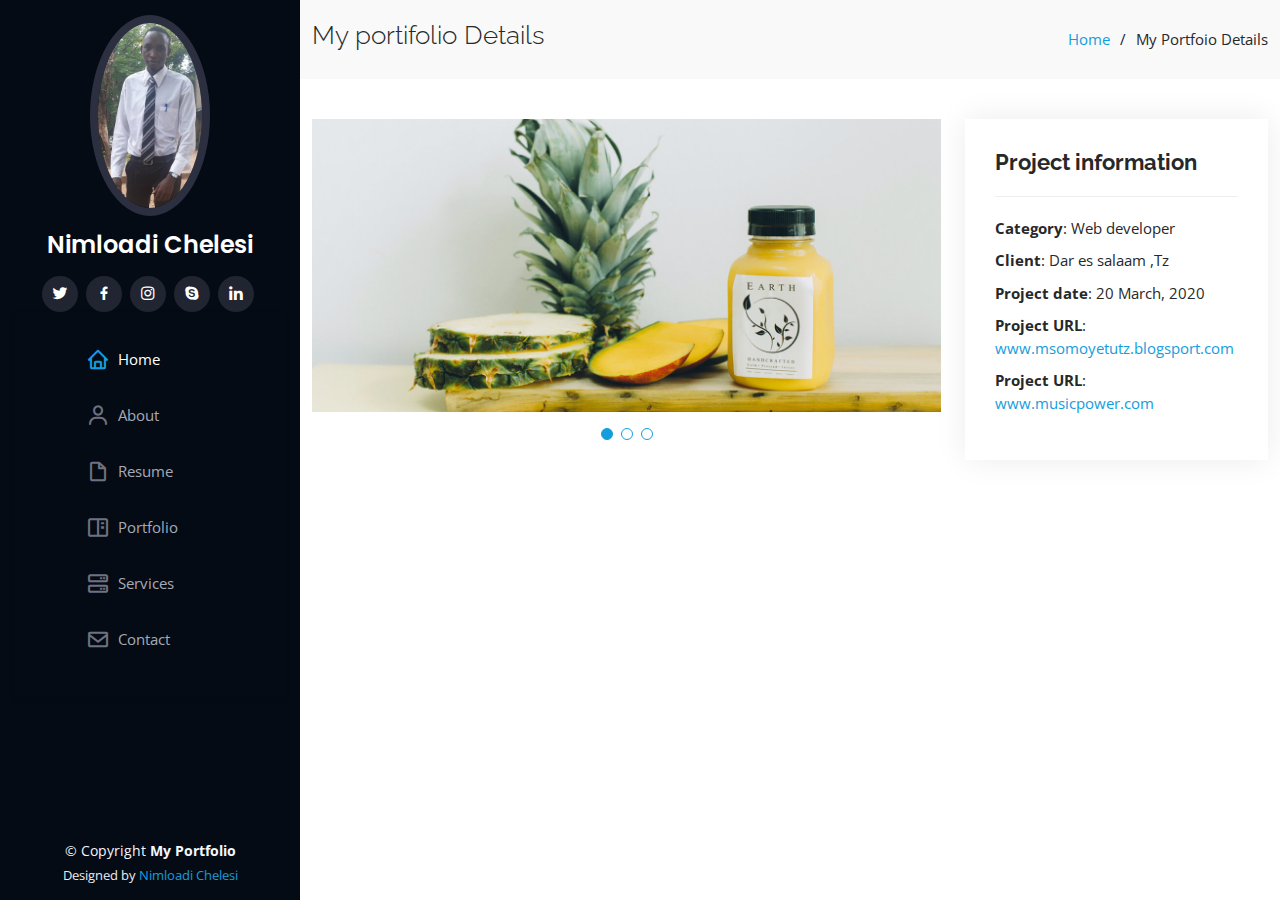
==== portfolio-details.html @ 06a0b413 "Initial commit" ====
<!DOCTYPE html>
<html lang="en">

<head>
  <meta charset="utf-8">
  <meta content="width=device-width, initial-scale=1.0" name="viewport">

  <title>My portifolio</title>
  <meta content="" name="description">
  <meta content="" name="keywords">

  <!-- Favicons -->
  <link href="assets/img/favicon.png" rel="icon">
  <link href="assets/img/apple-touch-icon.png" rel="apple-touch-icon">

  <!-- Google Fonts -->
  <link href="https://fonts.googleapis.com/css?family=Open+Sans:300,300i,400,400i,600,600i,700,700i|Raleway:300,300i,400,400i,500,500i,600,600i,700,700i|Poppins:300,300i,400,400i,500,500i,600,600i,700,700i" rel="stylesheet">

  <!-- Vendor CSS Files -->
  <link href="assets/vendor/aos/aos.css" rel="stylesheet">
  <link href="assets/vendor/bootstrap/css/bootstrap.min.css" rel="stylesheet">
  <link href="assets/vendor/bootstrap-icons/bootstrap-icons.css" rel="stylesheet">
  <link href="assets/vendor/boxicons/css/boxicons.min.css" rel="stylesheet">
  <link href="assets/vendor/glightbox/css/glightbox.min.css" rel="stylesheet">
  <link href="assets/vendor/swiper/swiper-bundle.min.css" rel="stylesheet">

  <!-- Template Main CSS File -->
  <link href="assets/css/style.css" rel="stylesheet">

  <!-- =======================================================
  * Template Name: iPortfolio - v3.7.0
  * Template URL: https://bootstrapmade.com/iportfolio-bootstrap-portfolio-websites-template/
  * Author: BootstrapMade.com
  * License: https://bootstrapmade.com/license/
  ======================================================== -->
</head>

<body>

  <!-- ======= Mobile nav toggle button ======= -->
  <i class="bi bi-list mobile-nav-toggle d-xl-none"></i>

  <!-- ======= Header ======= -->
  <header id="header">
    <div class="d-flex flex-column">

      <div class="profile">
        <img src="assets/img/profile-img.jpg" alt="" class="img-fluid rounded-circle">
        <h1 class="text-light"><a href="index.html">Nimloadi Chelesi</a></h1>
        <div class="social-links mt-3 text-center">
          <a href="#" class="twitter"><i class="bx bxl-twitter"></i></a>
          <a href="#" class="facebook"><i class="bx bxl-facebook"></i></a>
          <a href="#" class="instagram"><i class="bx bxl-instagram"></i></a>
          <a href="#" class="google-plus"><i class="bx bxl-skype"></i></a>
          <a href="#" class="linkedin"><i class="bx bxl-linkedin"></i></a>
        </div>
      </div>

      <nav id="navbar" class="nav-menu navbar">
        <ul>
          <li><a href="#hero" class="nav-link scrollto active"><i class="bx bx-home"></i> <span>Home</span></a></li>
          <li><a href="#about" class="nav-link scrollto"><i class="bx bx-user"></i> <span>About</span></a></li>
          <li><a href="#resume" class="nav-link scrollto"><i class="bx bx-file-blank"></i> <span>Resume</span></a></li>
          <li><a href="#portfolio" class="nav-link scrollto"><i class="bx bx-book-content"></i> <span>Portfolio</span></a></li>
          <li><a href="#services" class="nav-link scrollto"><i class="bx bx-server"></i> <span>Services</span></a></li>
          <li><a href="#contact" class="nav-link scrollto"><i class="bx bx-envelope"></i> <span>Contact</span></a></li>
        </ul>
      </nav><!-- .nav-menu -->
    </div>
  </header><!-- End Header -->

  <main id="main">

    <!-- ======= Breadcrumbs ======= -->
    <section id="breadcrumbs" class="breadcrumbs">
      <div class="container">

        <div class="d-flex justify-content-between align-items-center">
          <h2>My portifolio Details</h2>
          <ol>
            <li><a href="index.html">Home</a></li>
            <li>My Portfoio Details</li>
          </ol>
        </div>

      </div>
    </section><!-- End Breadcrumbs -->

    <!-- ======= Portfolio Details Section ======= -->
    <section id="portfolio-details" class="portfolio-details">
      <div class="container">

        <div class="row gy-4">

          <div class="col-lg-8">
            <div class="portfolio-details-slider swiper">
              <div class="swiper-wrapper align-items-center">

                <div class="swiper-slide">
                  <img src="assets/img/portfolio/portfolio-details-1.jpg" alt="">
                </div>

                <div class="swiper-slide">
                  <img src="assets/img/portfolio/portfolio-details-2.jpg" alt="">
                </div>

                <div class="swiper-slide">
                  <img src="assets/img/portfolio/portfolio-details-3.jpg" alt="">
                </div>

              </div>
              <div class="swiper-pagination"></div>
            </div>
          </div>

          <div class="col-lg-4">
            <div class="portfolio-info">
              <h3>Project information</h3>
              <ul>
                <li><strong>Category</strong>: Web developer</li>
                <li><strong>Client</strong>: Dar es salaam ,Tz</li>
                <li><strong>Project date</strong>: 20 March, 2020</li>
                <li><strong>Project URL</strong>: <a href="#">www.msomoyetutz.blogsport.com</a></li>
                <li><strong>Project URL</strong>: <a href="#">www.musicpower.com</a></li>
              </ul>
            </div>
            <!---<div class="portfolio-description">
              <h2>This is an example of portfolio detail</h2>
              <p>
                Autem ipsum nam porro corporis rerum. Quis eos dolorem eos itaque inventore commodi labore quia quia. Exercitationem repudiandae officiis neque suscipit non officia eaque itaque enim. Voluptatem officia accusantium nesciunt est omnis tempora consectetur dignissimos. Sequi nulla at esse enim cum deserunt eius.
              </p>
            </div>--->
          </div>

        </div>

      </div>
    </section><!-- End Portfolio Details Section -->

  </main><!-- End #main -->

  <!-- ======= Footer ======= -->
  <footer id="footer">
    <div class="container">
      <div class="copyright">
        &copy; Copyright <strong><span>My Portfolio</span></strong>
      </div>
      <div class="credits">
        <!-- All the links in the footer should remain intact. -->
        <!-- You can delete the links only if you purchased the pro version. -->
        <!-- Licensing information: https://bootstrapmade.com/license/ -->
        <!-- Purchase the pro version with working PHP/AJAX contact form: https://bootstrapmade.com/iportfolio-bootstrap-portfolio-websites-template/ -->
        Designed by <a href="https://bootstrapmade.com/">Nimloadi Chelesi</a>
      </div>
    </div>
  </footer><!-- End  Footer -->

  <a href="#" class="back-to-top d-flex align-items-center justify-content-center"><i class="bi bi-arrow-up-short"></i></a>

  <!-- Vendor JS Files -->
  <script src="assets/vendor/purecounter/purecounter.js"></script>
  <script src="assets/vendor/aos/aos.js"></script>
  <script src="assets/vendor/bootstrap/js/bootstrap.bundle.min.js"></script>
  <script src="assets/vendor/glightbox/js/glightbox.min.js"></script>
  <script src="assets/vendor/isotope-layout/isotope.pkgd.min.js"></script>
  <script src="assets/vendor/swiper/swiper-bundle.min.js"></script>
  <script src="assets/vendor/typed.js/typed.min.js"></script>
  <script src="assets/vendor/waypoints/noframework.waypoints.js"></script>
  <script src="assets/vendor/php-email-form/validate.js"></script>

  <!-- Template Main JS File -->
  <script src="assets/js/main.js"></script>

</body>

</html>
---- assets/css/style.css ----
/**
* Template Name: iPortfolio - v3.7.0
* Template URL: https://bootstrapmade.com/iportfolio-bootstrap-portfolio-websites-template/
* Author: BootstrapMade.com
* License: https://bootstrapmade.com/license/
*/

/*--------------------------------------------------------------
# General
--------------------------------------------------------------*/
body {
  font-family: "Open Sans", sans-serif;
  color: #272829;
}

a {
  color: #149ddd;
  text-decoration: none;
}

a:hover {
  color: #37b3ed;
  text-decoration: none;
}

h1, h2, h3, h4, h5, h6 {
  font-family: "Raleway", sans-serif;
}

/*--------------------------------------------------------------
# Back to top button
--------------------------------------------------------------*/
.back-to-top {
  position: fixed;
  visibility: hidden;
  opacity: 0;
  right: 15px;
  bottom: 15px;
  z-index: 996;
  background: #149ddd;
  width: 40px;
  height: 40px;
  border-radius: 50px;
  transition: all 0.4s;
}
.back-to-top i {
  font-size: 28px;
  color: #fff;
  line-height: 0;
}
.back-to-top:hover {
  background: #2eafec;
  color: #fff;
}
.back-to-top.active {
  visibility: visible;
  opacity: 1;
}

/*--------------------------------------------------------------
# Header
--------------------------------------------------------------*/
#header {
  position: fixed;
  top: 0;
  left: 0;
  bottom: 0;
  width: 300px;
  transition: all ease-in-out 0.5s;
  z-index: 9997;
  transition: all 0.5s;
  padding: 0 15px;
  background: #040b14;
  overflow-y: auto;
}
#header .profile img {
  margin: 15px auto;
  display: block;
  width: 120px;
  border: 8px solid #2c2f3f;
}
#header .profile h1 {
  font-size: 24px;
  margin: 0;
  padding: 0;
  font-weight: 600;
  -moz-text-align-last: center;
  text-align-last: center;
  font-family: "Poppins", sans-serif;
}
#header .profile h1 a, #header .profile h1 a:hover {
  color: #fff;
  text-decoration: none;
}
#header .profile .social-links a {
  font-size: 18px;
  display: inline-block;
  background: #212431;
  color: #fff;
  line-height: 1;
  padding: 8px 0;
  margin-right: 4px;
  border-radius: 50%;
  text-align: center;
  width: 36px;
  height: 36px;
  transition: 0.3s;
}
#header .profile .social-links a:hover {
  background: #149ddd;
  color: #fff;
  text-decoration: none;
}

#main {
  margin-left: 300px;
}

@media (max-width: 1199px) {
  #header {
    left: -300px;
  }

  #main {
    margin-left: 0;
  }
}
/*--------------------------------------------------------------
# Navigation Menu
--------------------------------------------------------------*/
/* Desktop Navigation */
.nav-menu {
  padding: 30px 0 0 0;

  position: sticky;
  top: 0;
  left: 0;
  z-index: 1;
  display: flex;
  align-items: center;
  justify-content: space-between;
  padding: 1.5rem 3.5rem;
  background-color: var(--bg-color);
  box-shadow: 0 3px 5px rgba(0, 0, 0, 0.1);
}
.nav-menu * {
  margin: 0;
  padding: 0;
  list-style: none;
}
.nav-menu > ul > li {
  position: relative;
  white-space: nowrap;
}
.nav-menu a, .nav-menu a:focus {
  display: flex;
  align-items: center;
  color: #a8a9b4;
  padding: 12px 15px;
  margin-bottom: 8px;
  transition: 0.3s;
  font-size: 15px;
}
.nav-menu a i, .nav-menu a:focus i {
  font-size: 24px;
  padding-right: 8px;
  color: #6f7180;
}
.nav-menu a:hover, .nav-menu .active, .nav-menu .active:focus, .nav-menu li:hover > a {
  text-decoration: none;
  color: #fff;
}
.nav-menu a:hover i, .nav-menu .active i, .nav-menu .active:focus i, .nav-menu li:hover > a i {
  color: #149ddd;
}

/* Mobile Navigation */
.mobile-nav-toggle {
  position: fixed;
  right: 15px;
  top: 15px;
  z-index: 9998;
  border: 0;
  font-size: 24px;
  transition: all 0.4s;
  outline: none !important;
  background-color: #149ddd;
  color: #fff;
  width: 40px;
  height: 40px;
  display: inline-flex;
  align-items: center;
  justify-content: center;
  line-height: 0;
  border-radius: 50px;
  cursor: pointer;
}

.mobile-nav-active {
  overflow: hidden;
}
.mobile-nav-active #header {
  left: 0;
}

/*--------------------------------------------------------------
# Hero Section
--------------------------------------------------------------*/
#hero {
  width: 100%;
  height: 100vh;
  background: url("../img/hero-bg.jpg") top center;
  background-size: cover;
}
#hero:before {
  content: "";
  background: rgba(5, 13, 24, 0.3);
  position: absolute;
  bottom: 0;
  top: 0;
  left: 0;
  right: 0;
  z-index: 1;
}
#hero .hero-container {
  position: relative;
  z-index: 2;
  min-width: 300px;
}
#hero h1 {
  margin: 0 0 10px 0;
  font-size: 64px;
  font-weight: 700;
  line-height: 56px;
  color: #fff;
}
#hero p {
  color: #fff;
  margin-bottom: 50px;
  font-size: 26px;
  font-family: "Poppins", sans-serif;
}
#hero p span {
  color: #fff;
  padding-bottom: 4px;
  letter-spacing: 1px;
  border-bottom: 3px solid #149ddd;
}
@media (min-width: 1024px) {
  #hero {
    background-attachment: fixed;
  }
}
@media (max-width: 768px) {
  #hero h1 {
    font-size: 28px;
    line-height: 36px;
  }
  #hero h2 {
    font-size: 18px;
    line-height: 24px;
    margin-bottom: 30px;
  }
}

/*--------------------------------------------------------------
# Sections General
--------------------------------------------------------------*/
section {
  padding: 60px 0;
  overflow: hidden;
}

.section-bg {
  background: #f5f8fd;
}

.section-title {
  padding-bottom: 30px;
}
.section-title h2 {
  font-size: 32px;
  font-weight: bold;
  margin-bottom: 20px;
  padding-bottom: 20px;
  position: relative;
  color: #173b6c;
}
.section-title h2::after {
  content: "";
  position: absolute;
  display: block;
  width: 50px;
  height: 3px;
  background: #149ddd;
  bottom: 0;
  left: 0;
}
.section-title p {
  margin-bottom: 0;
}

/*--------------------------------------------------------------
# About
--------------------------------------------------------------*/
.about .content h3 {
  font-weight: 700;
  font-size: 26px;
  color: #173b6c;
}
.about .content ul {
  list-style: none;
  padding: 0;
}
.about .content ul li {
  margin-bottom: 20px;
  display: flex;
  align-items: center;
}
.about .content ul strong {
  margin-right: 10px;
}
.about .content ul i {
  font-size: 16px;
  margin-right: 5px;
  color: #149ddd;
  line-height: 0;
}
.about .content p:last-child {
  margin-bottom: 0;
}

/*--------------------------------------------------------------
# Facts
--------------------------------------------------------------*/
.facts {
  padding-bottom: 30px;
}
.facts .count-box {
  padding: 30px;
  width: 100%;
}
.facts .count-box i {
  display: block;
  font-size: 44px;
  color: #149ddd;
  float: left;
  line-height: 0;
}
.facts .count-box span {
  font-size: 48px;
  line-height: 40px;
  display: block;
  font-weight: 700;
  color: #050d18;
  margin-left: 60px;
}
.facts .count-box p {
  padding: 15px 0 0 0;
  margin: 0 0 0 60px;
  font-family: "Raleway", sans-serif;
  font-size: 14px;
  color: #122f57;
}
.facts .count-box a {
  font-weight: 600;
  display: block;
  margin-top: 20px;
  color: #122f57;
  font-size: 15px;
  font-family: "Poppins", sans-serif;
  transition: ease-in-out 0.3s;
}
.facts .count-box a:hover {
  color: #1f5297;
}

/*--------------------------------------------------------------
# Akills
--------------------------------------------------------------*/
.skills .progress {
  height: 60px;
  display: block;
  background: none;
  border-radius: 0;
}
.skills .progress .skill {
  padding: 0;
  margin: 0 0 6px 0;
  text-transform: uppercase;
  display: block;
  font-weight: 600;
  font-family: "Poppins", sans-serif;
  color: #050d18;
}
.skills .progress .skill .val {
  float: right;
  font-style: normal;
}
.skills .progress-bar-wrap {
  background: #dce8f8;
  height: 10px;
}
.skills .progress-bar {
  width: 1px;
  height: 10px;
  transition: 0.9s;
  background-color: #149ddd;
}

/*--------------------------------------------------------------
# Resume
--------------------------------------------------------------*/
.resume .resume-title {
  font-size: 26px;
  font-weight: 700;
  margin-top: 20px;
  margin-bottom: 20px;
  color: #050d18;
}
.resume .resume-item {
  padding: 0 0 20px 20px;
  margin-top: -2px;
  border-left: 2px solid #1f5297;
  position: relative;
}
.resume .resume-item h4 {
  line-height: 18px;
  font-size: 18px;
  font-weight: 600;
  text-transform: uppercase;
  font-family: "Poppins", sans-serif;
  color: #050d18;
  margin-bottom: 10px;
}
.resume .resume-item h5 {
  font-size: 16px;
  background: #e4edf9;
  padding: 5px 15px;
  display: inline-block;
  font-weight: 600;
  margin-bottom: 10px;
}
.resume .resume-item ul {
  padding-left: 20px;
}
.resume .resume-item ul li {
  padding-bottom: 10px;
}
.resume .resume-item:last-child {
  padding-bottom: 0;
}
.resume .resume-item::before {
  content: "";
  position: absolute;
  width: 16px;
  height: 16px;
  border-radius: 50px;
  left: -9px;
  top: 0;
  background: #fff;
  border: 2px solid #1f5297;
}

/*--------------------------------------------------------------
# Portfolio
--------------------------------------------------------------*/
.portfolio .portfolio-item {
  margin-bottom: 30px;
}
.portfolio #portfolio-flters {
  padding: 0;
  margin: 0 auto 35px auto;
  list-style: none;
  text-align: center;
  background: #fff;
  border-radius: 50px;
  padding: 2px 15px;
}
.portfolio #portfolio-flters li {
  cursor: pointer;
  display: inline-block;
  padding: 10px 15px 8px 15px;
  font-size: 14px;
  font-weight: 600;
  line-height: 1;
  text-transform: uppercase;
  color: #272829;
  margin-bottom: 5px;
  transition: all 0.3s ease-in-out;
}
.portfolio #portfolio-flters li:hover, .portfolio #portfolio-flters li.filter-active {
  color: #149ddd;
}
.portfolio #portfolio-flters li:last-child {
  margin-right: 0;
}
.portfolio .portfolio-wrap {
  transition: 0.3s;
  position: relative;
  overflow: hidden;
  z-index: 1;
}
.portfolio .portfolio-wrap::before {
  content: "";
  background: rgba(255, 255, 255, 0.5);
  position: absolute;
  left: 0;
  right: 0;
  top: 0;
  bottom: 0;
  transition: all ease-in-out 0.3s;
  z-index: 2;
  opacity: 0;
}
.portfolio .portfolio-wrap .portfolio-links {
  opacity: 1;
  left: 0;
  right: 0;
  bottom: -60px;
  z-index: 3;
  position: absolute;
  transition: all ease-in-out 0.3s;
  display: flex;
  justify-content: center;
}
.portfolio .portfolio-wrap .portfolio-links a {
  color: #fff;
  font-size: 28px;
  text-align: center;
  background: rgba(20, 157, 221, 0.75);
  transition: 0.3s;
  width: 50%;
}
.portfolio .portfolio-wrap .portfolio-links a:hover {
  background: rgba(20, 157, 221, 0.95);
}
.portfolio .portfolio-wrap .portfolio-links a + a {
  border-left: 1px solid #37b3ed;
}
.portfolio .portfolio-wrap:hover::before {
  top: 0;
  left: 0;
  right: 0;
  bottom: 0;
  opacity: 1;
}
.portfolio .portfolio-wrap:hover .portfolio-links {
  opacity: 1;
  bottom: 0;
}

/*--------------------------------------------------------------
# Portfolio Details
--------------------------------------------------------------*/
.portfolio-details {
  padding-top: 40px;
}
.portfolio-details .portfolio-details-slider img {
  width: 100%;
}
.portfolio-details .portfolio-details-slider .swiper-pagination {
  margin-top: 20px;
  position: relative;
}
.portfolio-details .portfolio-details-slider .swiper-pagination .swiper-pagination-bullet {
  width: 12px;
  height: 12px;
  background-color: #fff;
  opacity: 1;
  border: 1px solid #149ddd;
}
.portfolio-details .portfolio-details-slider .swiper-pagination .swiper-pagination-bullet-active {
  background-color: #149ddd;
}
.portfolio-details .portfolio-info {
  padding: 30px;
  box-shadow: 0px 0 30px rgba(5, 13, 24, 0.08);
}
.portfolio-details .portfolio-info h3 {
  font-size: 22px;
  font-weight: 700;
  margin-bottom: 20px;
  padding-bottom: 20px;
  border-bottom: 1px solid #eee;
}
.portfolio-details .portfolio-info ul {
  list-style: none;
  padding: 0;
  font-size: 15px;
}
.portfolio-details .portfolio-info ul li + li {
  margin-top: 10px;
}
.portfolio-details .portfolio-description {
  padding-top: 30px;
}
.portfolio-details .portfolio-description h2 {
  font-size: 26px;
  font-weight: 700;
  margin-bottom: 20px;
}
.portfolio-details .portfolio-description p {
  padding: 0;
}

/*--------------------------------------------------------------
# Services
--------------------------------------------------------------*/
.services .icon-box {
  margin-bottom: 20px;
}
.services .icon {
  float: left;
  display: flex;
  align-items: center;
  justify-content: center;
  width: 54px;
  height: 54px;
  background: #149ddd;
  border-radius: 50%;
  transition: 0.5s;
  border: 1px solid #149ddd;
}
.services .icon i {
  color: #fff;
  font-size: 24px;
  line-height: 0;
}
.services .icon-box:hover .icon {
  background: #fff;
}
.services .icon-box:hover .icon i {
  color: #149ddd;
}
.services .title {
  margin-left: 80px;
  font-weight: 700;
  margin-bottom: 15px;
  font-size: 18px;
}
.services .title a {
  color: #343a40;
}
.services .title a:hover {
  color: #149ddd;
}
.services .description {
  margin-left: 80px;
  line-height: 24px;
  font-size: 14px;
}

/*--------------------------------------------------------------
# Testimonials
--------------------------------------------------------------*/
.testimonials .testimonials-carousel, .testimonials .testimonials-slider {
  overflow: hidden;
}
.testimonials .testimonial-item {
  box-sizing: content-box;
  text-align: center;
  min-height: 320px;
}
.testimonials .testimonial-item .testimonial-img {
  width: 90px;
  border-radius: 50%;
  margin: 0 auto;
}
.testimonials .testimonial-item h3 {
  font-size: 18px;
  font-weight: bold;
  margin: 10px 0 5px 0;
  color: #111;
}
.testimonials .testimonial-item h4 {
  font-size: 14px;
  color: #999;
  margin: 0;
}
.testimonials .testimonial-item .quote-icon-left, .testimonials .testimonial-item .quote-icon-right {
  color: #c3e8fa;
  font-size: 26px;
}
.testimonials .testimonial-item .quote-icon-left {
  display: inline-block;
  left: -5px;
  position: relative;
}
.testimonials .testimonial-item .quote-icon-right {
  display: inline-block;
  right: -5px;
  position: relative;
  top: 10px;
}
.testimonials .testimonial-item p {
  font-style: italic;
  margin: 0 15px 15px 15px;
  padding: 20px;
  background: #fff;
  position: relative;
  margin-bottom: 35px;
  border-radius: 6px;
  box-shadow: 0px 2px 15px rgba(0, 0, 0, 0.1);
}
.testimonials .testimonial-item p::after {
  content: "";
  width: 0;
  height: 0;
  border-top: 20px solid #fff;
  border-right: 20px solid transparent;
  border-left: 20px solid transparent;
  position: absolute;
  bottom: -20px;
  left: calc(50% - 20px);
}
.testimonials .swiper-pagination {
  margin-top: 20px;
  position: relative;
}
.testimonials .swiper-pagination .swiper-pagination-bullet {
  width: 12px;
  height: 12px;
  background-color: #fff;
  opacity: 1;
  border: 1px solid #149ddd;
}
.testimonials .swiper-pagination .swiper-pagination-bullet-active {
  background-color: #149ddd;
}

/*--------------------------------------------------------------
# Contact
--------------------------------------------------------------*/
.contact {
  padding-bottom: 130px;
}
.contact .info {
  padding: 30px;
  background: #fff;
  width: 100%;
  box-shadow: 0 0 24px 0 rgba(0, 0, 0, 0.12);
}
.contact .info i {
  font-size: 20px;
  color: #149ddd;
  float: left;
  width: 44px;
  height: 44px;
  background: #dff3fc;
  display: flex;
  justify-content: center;
  align-items: center;
  border-radius: 50px;
  transition: all 0.3s ease-in-out;
}
.contact .info h4 {
  padding: 0 0 0 60px;
  font-size: 22px;
  font-weight: 600;
  margin-bottom: 5px;
  color: #050d18;
}
.contact .info p {
  padding: 0 0 10px 60px;
  margin-bottom: 20px;
  font-size: 14px;
  color: #173b6c;
}
.contact .info .email p {
  padding-top: 5px;
}
.contact .info .social-links {
  padding-left: 60px;
}
.contact .info .social-links a {
  font-size: 18px;
  display: inline-block;
  background: #333;
  color: #fff;
  line-height: 1;
  padding: 8px 0;
  border-radius: 50%;
  text-align: center;
  width: 36px;
  height: 36px;
  transition: 0.3s;
  margin-right: 10px;
}
.contact .info .social-links a:hover {
  background: #149ddd;
  color: #fff;
}
.contact .info .email:hover i, .contact .info .address:hover i, .contact .info .phone:hover i {
  background: #149ddd;
  color: #fff;
}
.contact .php-email-form {
  width: 100%;
  padding: 30px;
  background: #fff;
  box-shadow: 0 0 24px 0 rgba(0, 0, 0, 0.12);
}
.contact .php-email-form .form-group {
  padding-bottom: 8px;
}
.contact .php-email-form .validate {
  display: none;
  color: red;
  margin: 0 0 15px 0;
  font-weight: 400;
  font-size: 13px;
}
.contact .php-email-form .error-message {
  display: none;
  color: #fff;
  background: #ed3c0d;
  text-align: left;
  padding: 15px;
  font-weight: 600;
}
.contact .php-email-form .error-message br + br {
  margin-top: 25px;
}
.contact .php-email-form .sent-message {
  display: none;
  color: #fff;
  background: #18d26e;
  text-align: center;
  padding: 15px;
  font-weight: 600;
}
.contact .php-email-form .loading {
  display: none;
  background: #fff;
  text-align: center;
  padding: 15px;
}
.contact .php-email-form .loading:before {
  content: "";
  display: inline-block;
  border-radius: 50%;
  width: 24px;
  height: 24px;
  margin: 0 10px -6px 0;
  border: 3px solid #18d26e;
  border-top-color: #eee;
  -webkit-animation: animate-loading 1s linear infinite;
  animation: animate-loading 1s linear infinite;
}
.contact .php-email-form .form-group {
  margin-bottom: 15px;
}
.contact .php-email-form label {
  padding-bottom: 8px;
}
.contact .php-email-form input, .contact .php-email-form textarea {
  border-radius: 0;
  box-shadow: none;
  font-size: 14px;
}
.contact .php-email-form input {
  height: 44px;
}
.contact .php-email-form textarea {
  padding: 10px 15px;
}
.contact .php-email-form button[type=submit] {
  background: #149ddd;
  border: 0;
  padding: 10px 24px;
  color: #fff;
  transition: 0.4s;
  border-radius: 4px;
}
.contact .php-email-form button[type=submit]:hover {
  background: #37b3ed;
}
@-webkit-keyframes animate-loading {
  0% {
    transform: rotate(0deg);
  }
  100% {
    transform: rotate(360deg);
  }
}
@keyframes animate-loading {
  0% {
    transform: rotate(0deg);
  }
  100% {
    transform: rotate(360deg);
  }
}

/*--------------------------------------------------------------
# Breadcrumbs
--------------------------------------------------------------*/
.breadcrumbs {
  padding: 20px 0;
  background: #f9f9f9;
}
.breadcrumbs h2 {
  font-size: 26px;
  font-weight: 300;
}
.breadcrumbs ol {
  display: flex;
  flex-wrap: wrap;
  list-style: none;
  padding: 0;
  margin: 0;
  font-size: 15px;
}
.breadcrumbs ol li + li {
  padding-left: 10px;
}
.breadcrumbs ol li + li::before {
  display: inline-block;
  padding-right: 10px;
  color: #0e2442;
  content: "/";
}
@media (max-width: 768px) {
  .breadcrumbs .d-flex {
    display: block !important;
  }
  .breadcrumbs ol {
    display: block;
  }
  .breadcrumbs ol li {
    display: inline-block;
  }
}

/*--------------------------------------------------------------
# Footer
--------------------------------------------------------------*/
#footer {
  padding: 15px;
  color: #f4f6fd;
  font-size: 14px;
  position: fixed;
  left: 0;
  bottom: 0;
  width: 300px;
  z-index: 9999;
  background: #040b14;
}
#footer .copyright {
  text-align: center;
}
#footer .credits {
  padding-top: 5px;
  text-align: center;
  font-size: 13px;
  color: #eaebf0;
}
@media (max-width: 1199px) {
  #footer {
    position: static;
    width: auto;
    padding-right: 20px 15px;
  }
}
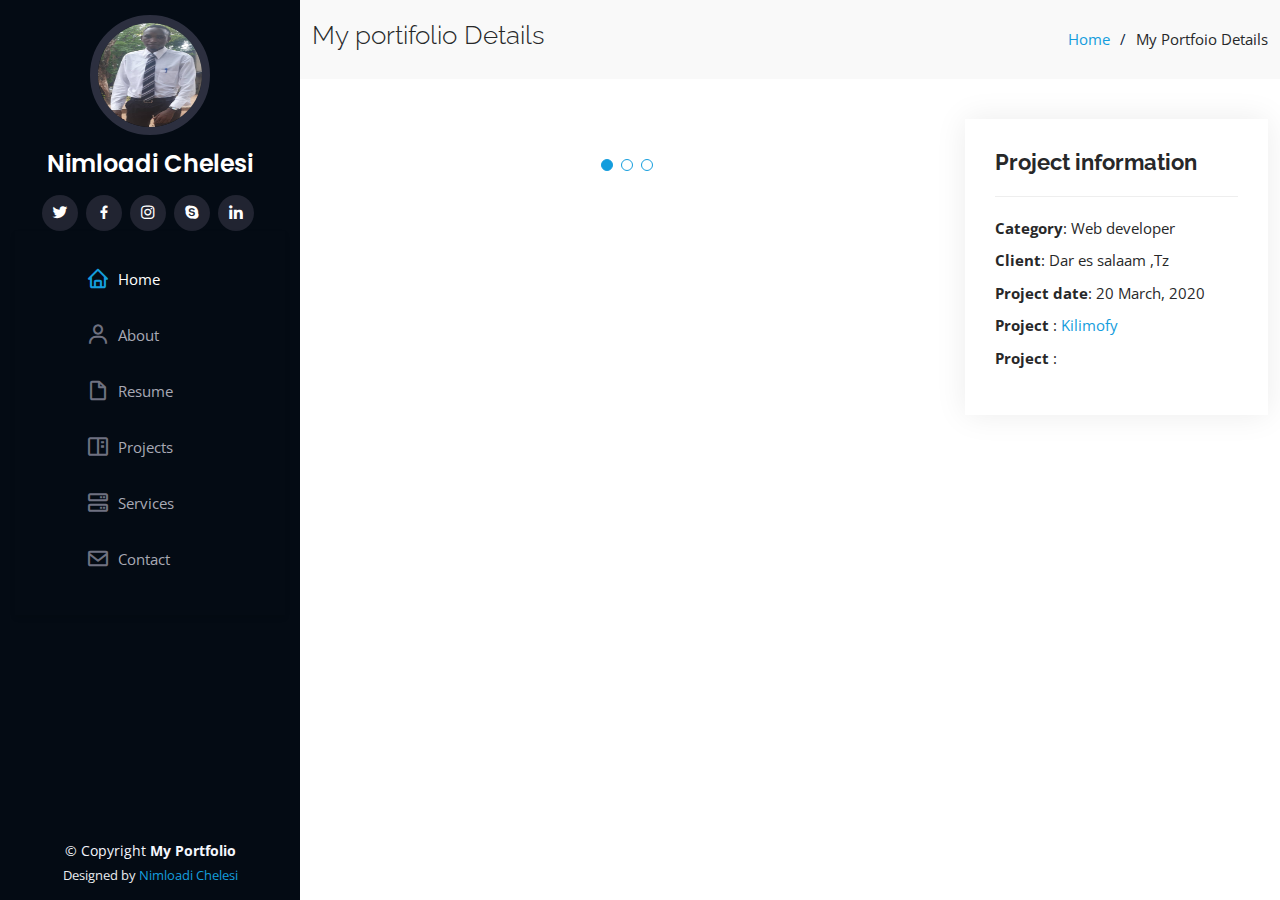
==== commit 25251676: "chelesi" ====
--- a/portfolio-details.html
+++ b/portfolio-details.html
@@ -61,7 +61,7 @@
           <li><a href="#hero" class="nav-link scrollto active"><i class="bx bx-home"></i> <span>Home</span></a></li>
           <li><a href="#about" class="nav-link scrollto"><i class="bx bx-user"></i> <span>About</span></a></li>
           <li><a href="#resume" class="nav-link scrollto"><i class="bx bx-file-blank"></i> <span>Resume</span></a></li>
-          <li><a href="#portfolio" class="nav-link scrollto"><i class="bx bx-book-content"></i> <span>Portfolio</span></a></li>
+          <li><a href="#portfolio" class="nav-link scrollto"><i class="bx bx-book-content"></i> <span>Projects</span></a></li>
           <li><a href="#services" class="nav-link scrollto"><i class="bx bx-server"></i> <span>Services</span></a></li>
           <li><a href="#contact" class="nav-link scrollto"><i class="bx bx-envelope"></i> <span>Contact</span></a></li>
         </ul>
@@ -97,15 +97,15 @@
               <div class="swiper-wrapper align-items-center">
 
                 <div class="swiper-slide">
-                  <img src="assets/img/portfolio/portfolio-details-1.jpg" alt="">
+                  <img src="assets/img/portfolio/portfolio-details-1.png" alt="">
                 </div>
 
                 <div class="swiper-slide">
-                  <img src="assets/img/portfolio/portfolio-details-2.jpg" alt="">
+                  <img src="assets/img/portfolio/portfolio-details-2.png" alt="">
                 </div>
 
                 <div class="swiper-slide">
-                  <img src="assets/img/portfolio/portfolio-details-3.jpg" alt="">
+                  <img src="assets/img/portfolio/portfolio-details-3.png" alt="">
                 </div>
 
               </div>
@@ -120,8 +120,8 @@
                 <li><strong>Category</strong>: Web developer</li>
                 <li><strong>Client</strong>: Dar es salaam ,Tz</li>
                 <li><strong>Project date</strong>: 20 March, 2020</li>
-                <li><strong>Project URL</strong>: <a href="#">www.msomoyetutz.blogsport.com</a></li>
-                <li><strong>Project URL</strong>: <a href="#">www.musicpower.com</a></li>
+               <li><strong>Project </strong>: <a href="#">Kilimofy</a></li>
+                <li><strong>Project </strong>: <a href="#"></a></li>
               </ul>
             </div>
             <!---<div class="portfolio-description">
--- a/assets/css/style.css
+++ b/assets/css/style.css
@@ -77,7 +77,10 @@
   margin: 15px auto;
   display: block;
   width: 120px;
+  height: 120px;
   border: 8px solid #2c2f3f;
+
+
 }
 #header .profile h1 {
   font-size: 24px;
